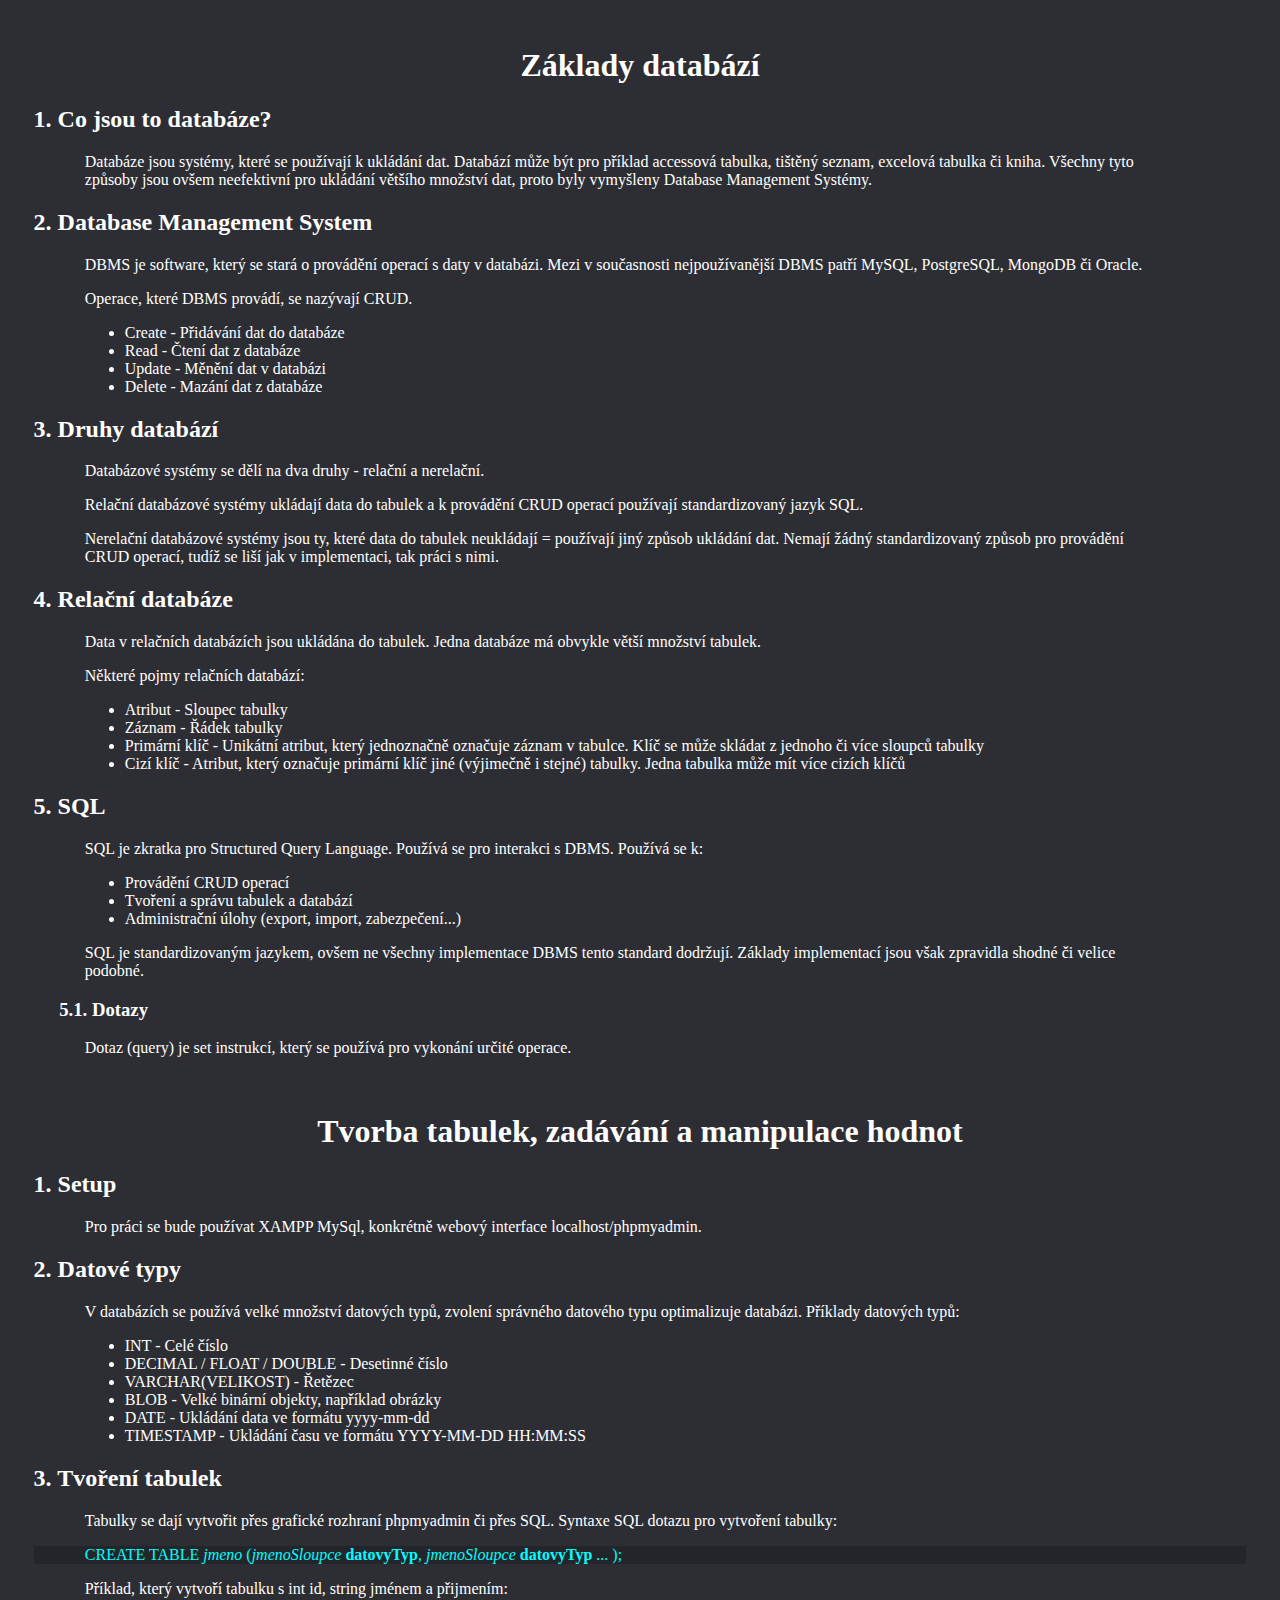
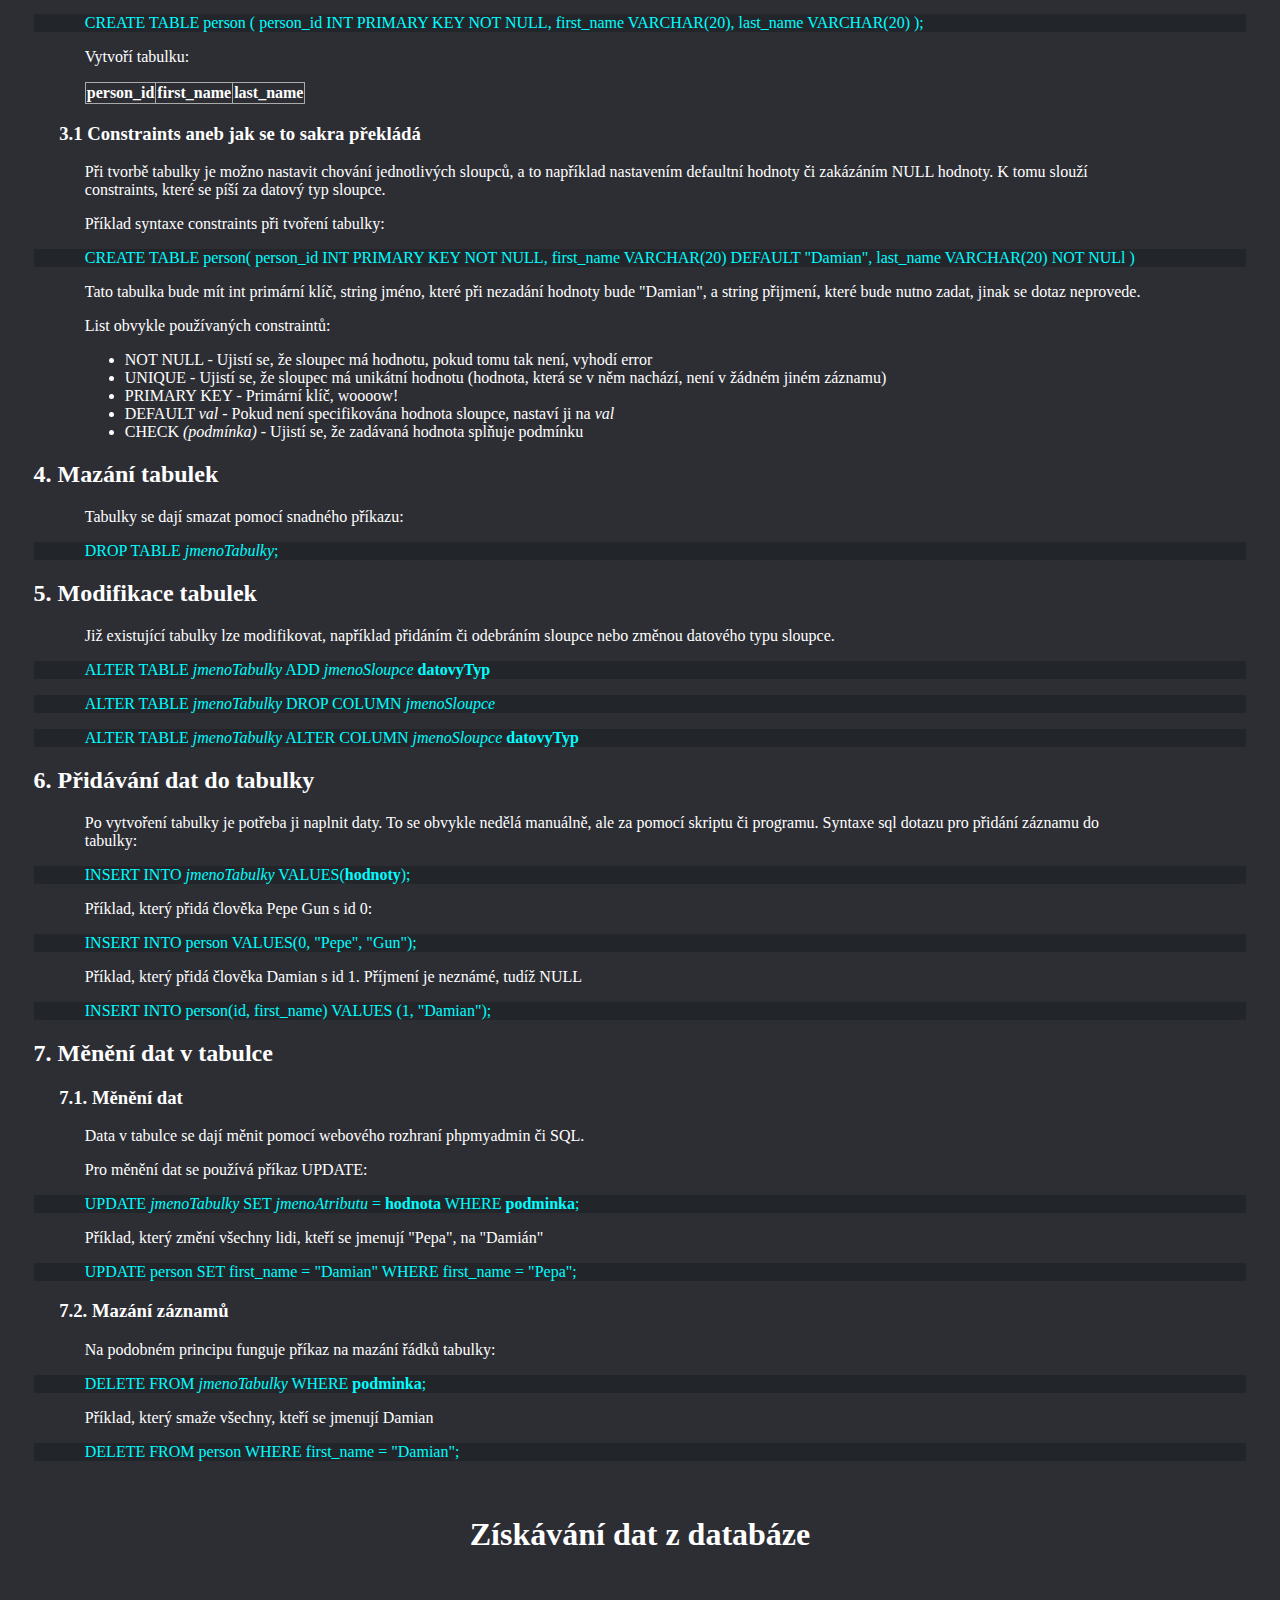
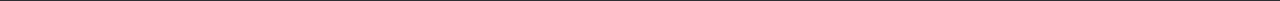
==== databaze.html @ 794e904d "DB basics, creating tables, adding & manipulating data" ====
<!DOCTYPE html>
<html lang="en">
<head>
    <meta charset="UTF-8">
    <title>Databáze</title>
    <link rel="stylesheet" href="styles.css">
</head>
<body>
<h1>Základy databází</h1>
<h2>1. Co jsou to databáze?</h2>
<p>
    Databáze jsou systémy, které se používají k ukládání dat. Databází může být pro příklad accessová tabulka,
    tištěný seznam, excelová tabulka či kniha. Všechny tyto způsoby jsou ovšem neefektivní pro ukládání většího
    množství dat, proto byly vymyšleny Database Management Systémy.
</p>

<h2>2. Database Management System</h2>
<p>
    DBMS je software, který se stará o provádění operací s daty v databázi. Mezi v současnosti nejpoužívanější
    DBMS patří MySQL, PostgreSQL, MongoDB či Oracle.
</p>
<p>
    Operace, které DBMS provádí, se nazývají CRUD.
</p>
<ul>
    <li>Create - Přidávání dat do databáze</li>
    <li>Read - Čtení dat z databáze</li>
    <li>Update - Měnění dat v databázi</li>
    <li>Delete - Mazání dat z databáze</li>
</ul>

<h2>3. Druhy databází</h2>
<p>
    Databázové systémy se dělí na dva druhy - relační a nerelační.
</p>
<p>
    Relační databázové systémy ukládají data do tabulek a k provádění CRUD operací používají standardizovaný jazyk SQL.
</p>
<p>
    Nerelační databázové systémy jsou ty, které data do tabulek neukládají = používají jiný způsob ukládání dat.
    Nemají žádný standardizovaný způsob pro provádění CRUD operací, tudíž se liší jak v implementaci, tak práci s nimi.
</p>

<h2>4. Relační databáze</h2>
<p>
    Data v relačních databázích jsou ukládána do tabulek. Jedna databáze má obvykle větší množství tabulek.
</p>
<p>Některé pojmy relačních databází:</p>
<ul>
    <li>Atribut - Sloupec tabulky</li>
    <li>Záznam - Řádek tabulky</li>
    <li>Primární klíč - Unikátní atribut, který jednoznačně označuje záznam v tabulce. Klíč se může skládat z jednoho
        či více sloupců tabulky
    </li>
    <li>Cizí klíč - Atribut, který označuje primární klíč jiné (výjimečně i stejné) tabulky. Jedna tabulka může
        mít více cizích klíčů
    </li>
</ul>

<h2>5. SQL</h2>
<p>
    SQL je zkratka pro Structured Query Language. Používá se pro interakci s DBMS.
    Používá se k:
</p>
<ul>
    <li>Provádění CRUD operací</li>
    <li>Tvoření a správu tabulek a databází</li>
    <li>Administrační úlohy (export, import, zabezpečení...)</li>
</ul>
<p>
    SQL je standardizovaným jazykem, ovšem ne všechny implementace DBMS tento standard dodržují. Základy implementací
    jsou však zpravidla shodné či velice podobné.
</p>
<h3>5.1. Dotazy</h3>
<p>
    Dotaz (query) je set instrukcí, který se používá pro vykonání určité operace.
</p>

<br>
<h1>Tvorba tabulek, zadávání a manipulace hodnot</h1>
<h2>1. Setup</h2>
<p>
    Pro práci se bude používat XAMPP MySql, konkrétně webový interface localhost/phpmyadmin.
</p>

<h2>2. Datové typy</h2>
<p>
    V databázích se používá velké množství datových typů, zvolení správného datového typu optimalizuje databázi.
    Příklady datových typů:
</p>
<ul>
    <li>INT - Celé číslo</li>
    <li>DECIMAL / FLOAT / DOUBLE - Desetinné číslo</li>
    <li>VARCHAR(VELIKOST) - Řetězec</li>
    <li>BLOB - Velké binární objekty, například obrázky</li>
    <li>DATE - Ukládání data ve formátu yyyy-mm-dd</li>
    <li>TIMESTAMP - Ukládání času ve formátu YYYY-MM-DD HH:MM:SS</li>
</ul>

<h2>3. Tvoření tabulek</h2>
<p>
    Tabulky se dají vytvořit přes grafické rozhraní phpmyadmin či přes SQL.
    Syntaxe SQL dotazu pro vytvoření tabulky:
</p>
<p class="code">
    CREATE TABLE <i>jmeno</i> (<i>jmenoSloupce</i> <b>datovyTyp</b>,
    <i>jmenoSloupce</i> <b>datovyTyp</b> ... );
</p>
<p>
    Příklad, který vytvoří tabulku s int id, string jménem a přijmením:
</p>
<p class="code">
    CREATE TABLE person (
    person_id INT PRIMARY KEY NOT NULL,
    first_name VARCHAR(20),
    last_name VARCHAR(20)
    );
</p>
<p>
    Vytvoří tabulku:
</p>
<table>
    <tr>
        <th>person_id</th>
        <th>first_name</th>
        <th>last_name</th>
    </tr>
</table>
<h3>3.1 Constraints aneb jak se to sakra překládá</h3>
<p>
    Při tvorbě tabulky je možno nastavit chování jednotlivých sloupců, a to například nastavením defaultní hodnoty či
    zakázáním NULL hodnoty. K tomu slouží constraints, které se píší za datový typ sloupce.
</p>
<p>Příklad syntaxe constraints při tvoření tabulky:</p>
<p class="code">
    CREATE TABLE person(
        person_id INT PRIMARY KEY NOT NULL,
        first_name VARCHAR(20) DEFAULT "Damian",
        last_name VARCHAR(20) NOT NULl
    )
</p>
<p>Tato tabulka bude mít int primární klíč, string jméno, které při nezadání hodnoty bude "Damian", a string
    přijmení, které bude nutno zadat, jinak se dotaz neprovede.</p>
<p>List obvykle používaných constraintů:</p>
<ul>
    <li>NOT NULL - Ujistí se, že sloupec má hodnotu, pokud tomu tak není, vyhodí error</li>
    <li>UNIQUE - Ujistí se, že sloupec má unikátní hodnotu (hodnota, která se v něm nachází, není v žádném jiném záznamu)</li>
    <li>PRIMARY KEY - Primární klíč, woooow!</li>
    <li>DEFAULT <i>val</i> - Pokud není specifikována hodnota sloupce, nastaví ji na <i>val</i></li>
    <li>CHECK <i>(podmínka)</i> - Ujistí se, že zadávaná hodnota splňuje podmínku</li>
</ul>

<h2>4. Mazání tabulek</h2>
<p>
    Tabulky se dají smazat pomocí snadného příkazu:
</p>
<p class="code">
    DROP TABLE <i>jmenoTabulky</i>;
</p>

<h2>5. Modifikace tabulek</h2>
<p>
    Již existující tabulky lze modifikovat, například přidáním či odebráním sloupce nebo změnou datového typu sloupce.
</p>
<p class="code">ALTER TABLE <i>jmenoTabulky</i> ADD <i>jmenoSloupce</i> <b>datovyTyp</b></p>
<p class="code">ALTER TABLE <i>jmenoTabulky</i> DROP COLUMN <i>jmenoSloupce</i></p>
<p class="code">ALTER TABLE <i>jmenoTabulky</i> ALTER COLUMN <i>jmenoSloupce</i> <b>datovyTyp</b></p>

<h2>6. Přidávání dat do tabulky</h2>
<p>
    Po vytvoření tabulky je potřeba ji naplnit daty. To se obvykle nedělá manuálně, ale za pomocí skriptu či programu.
    Syntaxe sql dotazu pro přidání záznamu do tabulky:
</p>
<p class="code">INSERT INTO <i>jmenoTabulky</i> VALUES(<b>hodnoty</b>);</p>
<p>Příklad, který přidá člověka Pepe Gun s id 0:</p>
<p class="code">
    INSERT INTO person VALUES(0, "Pepe", "Gun");
</p>
<p>Příklad, který přidá člověka Damian s id 1. Příjmení je neznámé, tudíž NULL</p>
<p class="code">
    INSERT INTO person(id, first_name) VALUES (1, "Damian");
</p>

<h2>7. Měnění dat v tabulce</h2>
<h3>7.1. Měnění dat</h3>
<p>Data v tabulce se dají měnit pomocí webového rozhraní phpmyadmin či SQL.</p>
<p>Pro měnění dat se používá příkaz UPDATE:</p>
<p class="code">
    UPDATE <i>jmenoTabulky</i> SET <i>jmenoAtributu</i> = <b>hodnota</b> WHERE <b>podminka</b>;
</p>
<p>Příklad, který změní všechny lidi, kteří se jmenují "Pepa", na "Damián"</p>
<p class="code">
    UPDATE person SET first_name = "Damian" WHERE first_name = "Pepa";
</p>
<h3>7.2. Mazání záznamů</h3>
<p>Na podobném principu funguje příkaz na mazání řádků tabulky:</p>
<p class="code">
    DELETE FROM <i>jmenoTabulky</i> WHERE <b>podminka</b>;
</p>
<p>Příklad, který smaže všechny, kteří se jmenují Damian</p>
<p class="code">
    DELETE FROM person WHERE first_name = "Damian";
</p>

<br>
<h1>Získávání dat z databáze</h1>
</body>
</html>
---- styles.css ----
body{
    background-color: #2d2e34;
    padding: 2vh 2vw;
}

h1{
    color: #fff;
    font-family: Consolas, serif;
    text-align: center;
}

h2{
    color: #fff;
    font-family: Consolas, serif;
}

h3{
    color: #fff;
    font-family: Consolas, serif;
    padding-left: 2vw;
}

p{
    color: #fff;
    font-family: Consolas, serif;
    padding-left: 4vw;
    padding-right: 8vw
}

li{
    color: #fff;
    font-family: Consolas, serif;
}

ul{
    margin-left: 4vw;
}

br{
    margin-top: 5vh;
}

.code{
    font-family: Inconsolata, serif;
    color: #00FDFF;
    background-color: #22262B
}

table, th, td{
    color: white;
    margin-left: 4vw;
    border: 1px solid #aaa;
    border-collapse: collapse;
}
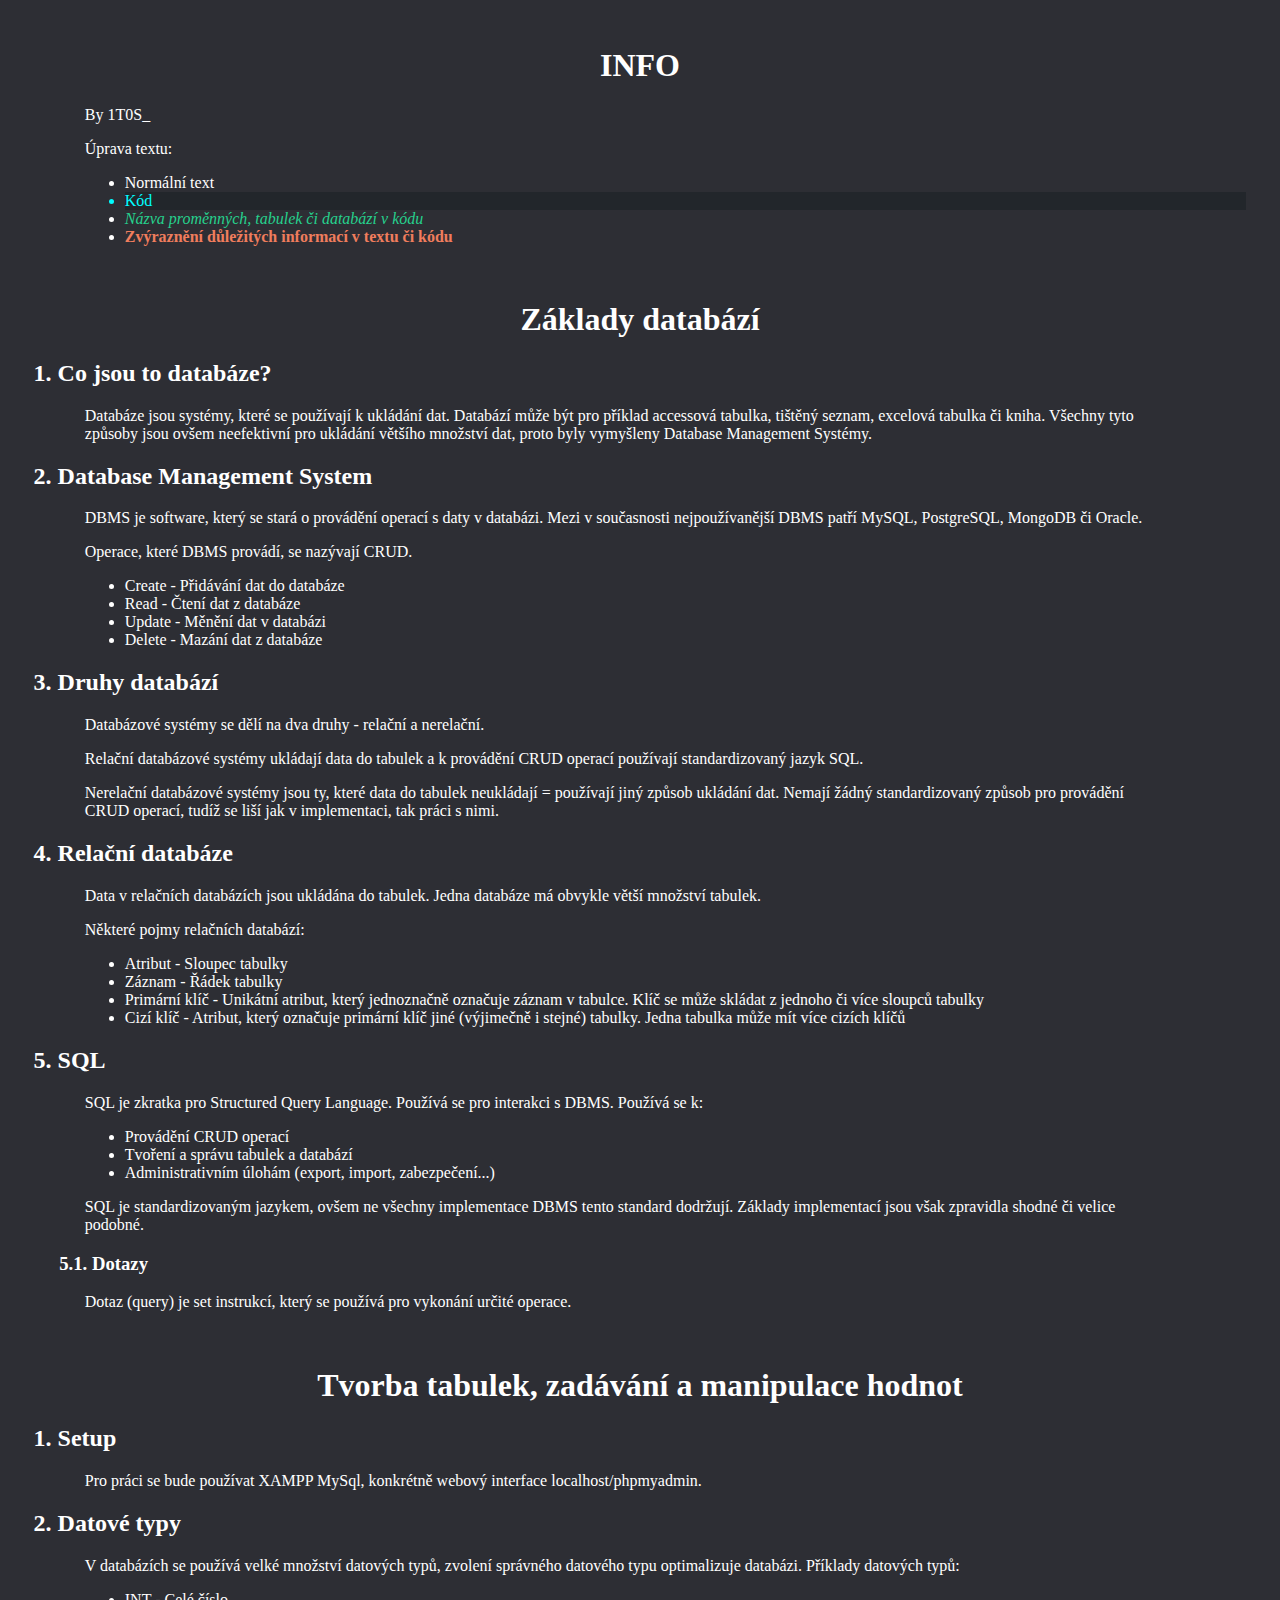
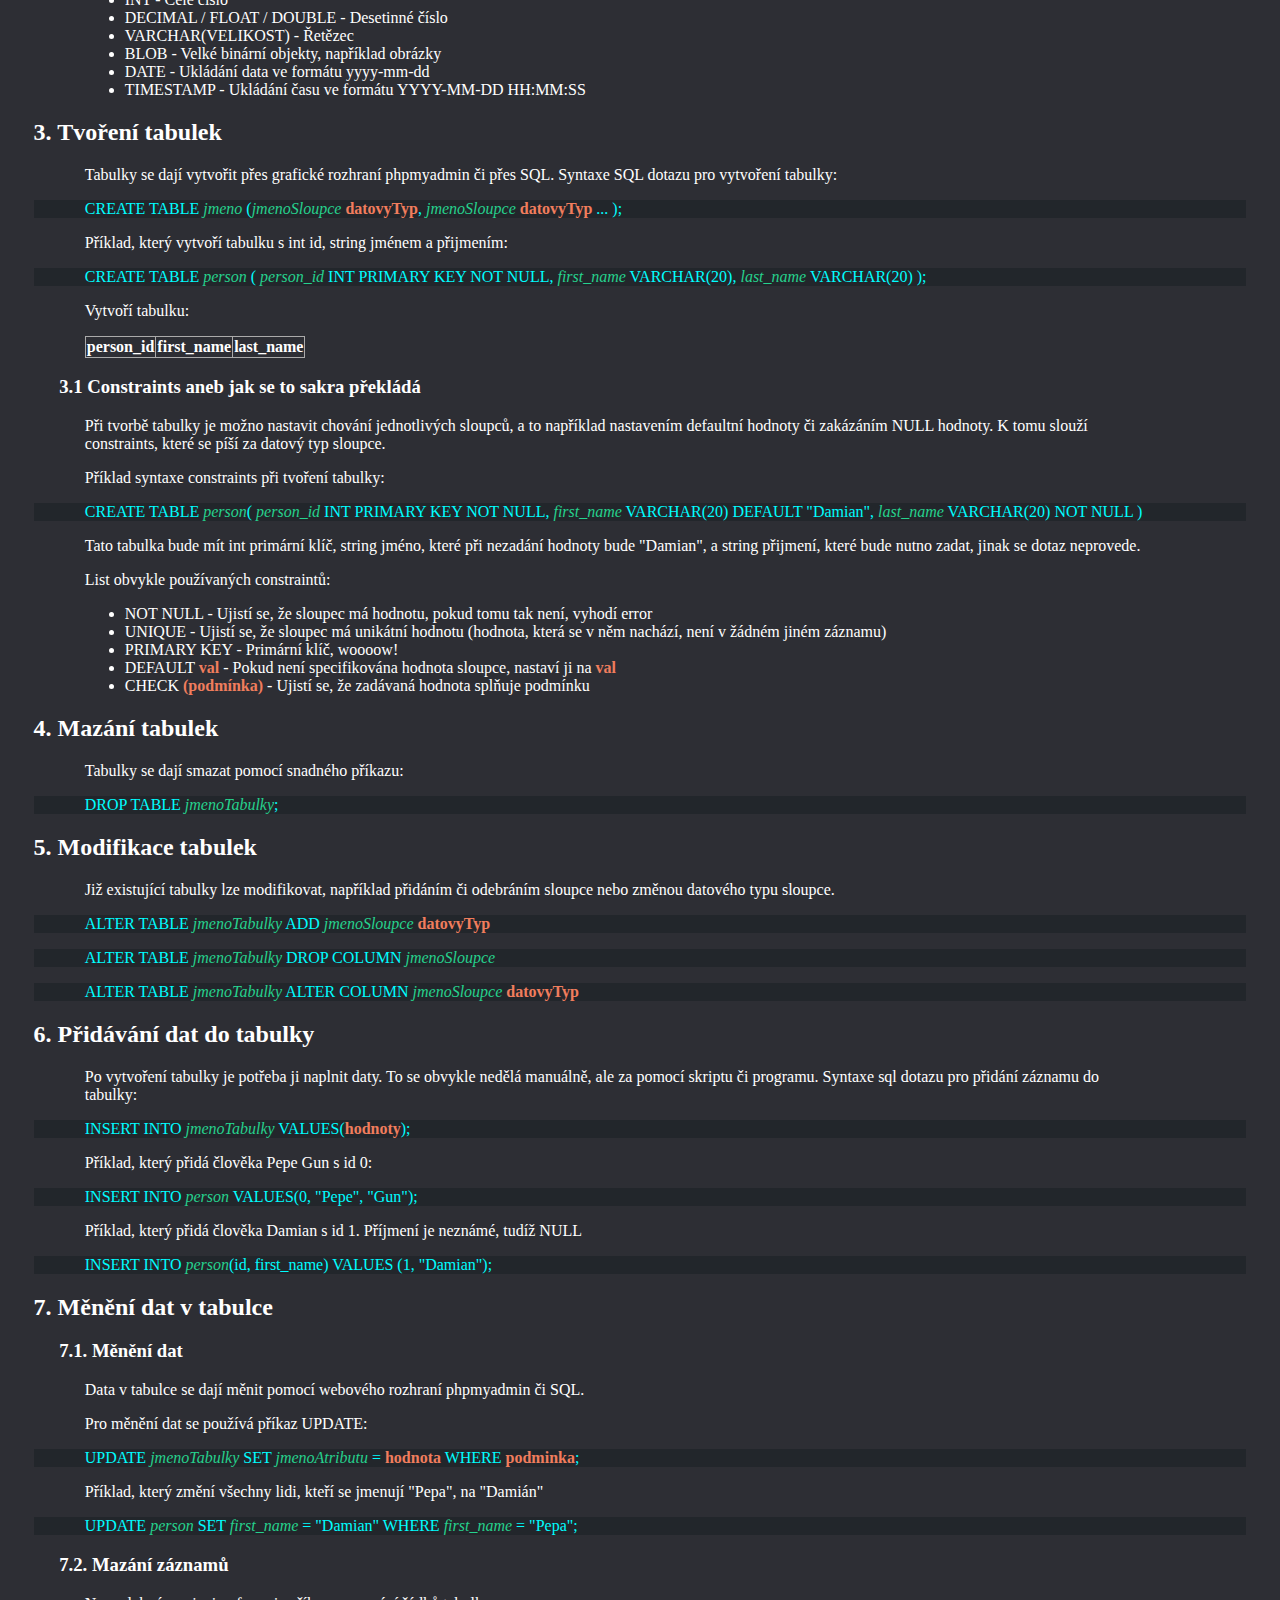
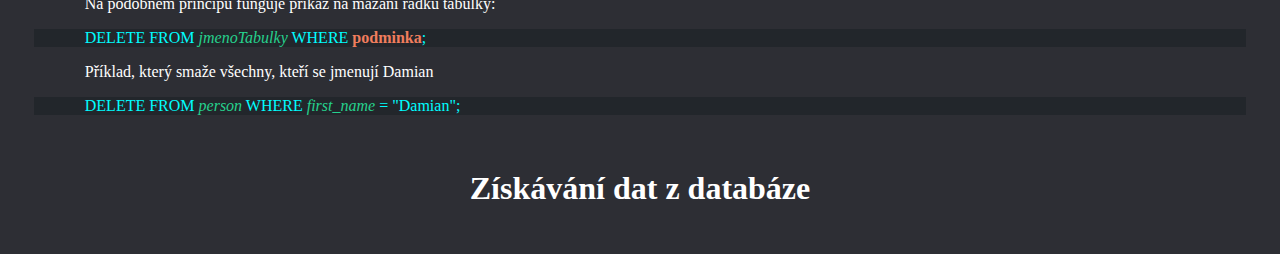
==== commit 4b3eaff1: "Syntax highlighting" ====
--- a/databaze.html
+++ b/databaze.html
@@ -6,6 +6,17 @@
     <link rel="stylesheet" href="styles.css">
 </head>
 <body>
+<h1>INFO</h1>
+<p>By 1T0S_</p>
+<p>Úprava textu:</p>
+<ul>
+    <li>Normální text</li>
+    <li class="code">Kód</li>
+    <li><i>Názva proměnných, tabulek či databází v kódu</i></li>
+    <li><b>Zvýraznění důležitých informací v textu či kódu</b></li>
+</ul>
+
+<br>
 <h1>Základy databází</h1>
 <h2>1. Co jsou to databáze?</h2>
 <p>
@@ -65,7 +76,7 @@
 <ul>
     <li>Provádění CRUD operací</li>
     <li>Tvoření a správu tabulek a databází</li>
-    <li>Administrační úlohy (export, import, zabezpečení...)</li>
+    <li>Administrativním úlohám (export, import, zabezpečení...)</li>
 </ul>
 <p>
     SQL je standardizovaným jazykem, ovšem ne všechny implementace DBMS tento standard dodržují. Základy implementací
@@ -110,10 +121,10 @@
     Příklad, který vytvoří tabulku s int id, string jménem a přijmením:
 </p>
 <p class="code">
-    CREATE TABLE person (
-    person_id INT PRIMARY KEY NOT NULL,
-    first_name VARCHAR(20),
-    last_name VARCHAR(20)
+    CREATE TABLE <i>person</i> (
+    <i>person_id</i> INT PRIMARY KEY NOT NULL,
+    <i>first_name</i> VARCHAR(20),
+    <i>last_name</i> VARCHAR(20)
     );
 </p>
 <p>
@@ -133,10 +144,10 @@
 </p>
 <p>Příklad syntaxe constraints při tvoření tabulky:</p>
 <p class="code">
-    CREATE TABLE person(
-        person_id INT PRIMARY KEY NOT NULL,
-        first_name VARCHAR(20) DEFAULT "Damian",
-        last_name VARCHAR(20) NOT NULl
+    CREATE TABLE <i>person</i>(
+    <i>person_id</i> INT PRIMARY KEY NOT NULL,
+    <i>first_name</i> VARCHAR(20) DEFAULT "Damian",
+    <i>last_name</i> VARCHAR(20) NOT NULL
     )
 </p>
 <p>Tato tabulka bude mít int primární klíč, string jméno, které při nezadání hodnoty bude "Damian", a string
@@ -146,8 +157,8 @@
     <li>NOT NULL - Ujistí se, že sloupec má hodnotu, pokud tomu tak není, vyhodí error</li>
     <li>UNIQUE - Ujistí se, že sloupec má unikátní hodnotu (hodnota, která se v něm nachází, není v žádném jiném záznamu)</li>
     <li>PRIMARY KEY - Primární klíč, woooow!</li>
-    <li>DEFAULT <i>val</i> - Pokud není specifikována hodnota sloupce, nastaví ji na <i>val</i></li>
-    <li>CHECK <i>(podmínka)</i> - Ujistí se, že zadávaná hodnota splňuje podmínku</li>
+    <li>DEFAULT <b>val</b> - Pokud není specifikována hodnota sloupce, nastaví ji na <b>val</b></li>
+    <li>CHECK <b>(podmínka)</b> - Ujistí se, že zadávaná hodnota splňuje podmínku</li>
 </ul>
 
 <h2>4. Mazání tabulek</h2>
@@ -174,11 +185,11 @@
 <p class="code">INSERT INTO <i>jmenoTabulky</i> VALUES(<b>hodnoty</b>);</p>
 <p>Příklad, který přidá člověka Pepe Gun s id 0:</p>
 <p class="code">
-    INSERT INTO person VALUES(0, "Pepe", "Gun");
+    INSERT INTO <i>person</i> VALUES(0, "Pepe", "Gun");
 </p>
 <p>Příklad, který přidá člověka Damian s id 1. Příjmení je neznámé, tudíž NULL</p>
 <p class="code">
-    INSERT INTO person(id, first_name) VALUES (1, "Damian");
+    INSERT INTO <i>person</i>(id, first_name) VALUES (1, "Damian");
 </p>
 
 <h2>7. Měnění dat v tabulce</h2>
@@ -190,7 +201,7 @@
 </p>
 <p>Příklad, který změní všechny lidi, kteří se jmenují "Pepa", na "Damián"</p>
 <p class="code">
-    UPDATE person SET first_name = "Damian" WHERE first_name = "Pepa";
+    UPDATE <i>person</i> SET <i>first_name</i> = "Damian" WHERE <i>first_name</i> = "Pepa";
 </p>
 <h3>7.2. Mazání záznamů</h3>
 <p>Na podobném principu funguje příkaz na mazání řádků tabulky:</p>
@@ -199,7 +210,7 @@
 </p>
 <p>Příklad, který smaže všechny, kteří se jmenují Damian</p>
 <p class="code">
-    DELETE FROM person WHERE first_name = "Damian";
+    DELETE FROM <i>person</i> WHERE <i>first_name</i> = "Damian";
 </p>
 
 <br>
--- a/styles.css
+++ b/styles.css
@@ -51,4 +51,16 @@
     margin-left: 4vw;
     border: 1px solid #aaa;
     border-collapse: collapse;
+}
+
+a{
+    color: white;
+}
+
+i{
+    color: #26d18d;
+}
+
+b{
+    color: #f07d5d;
 }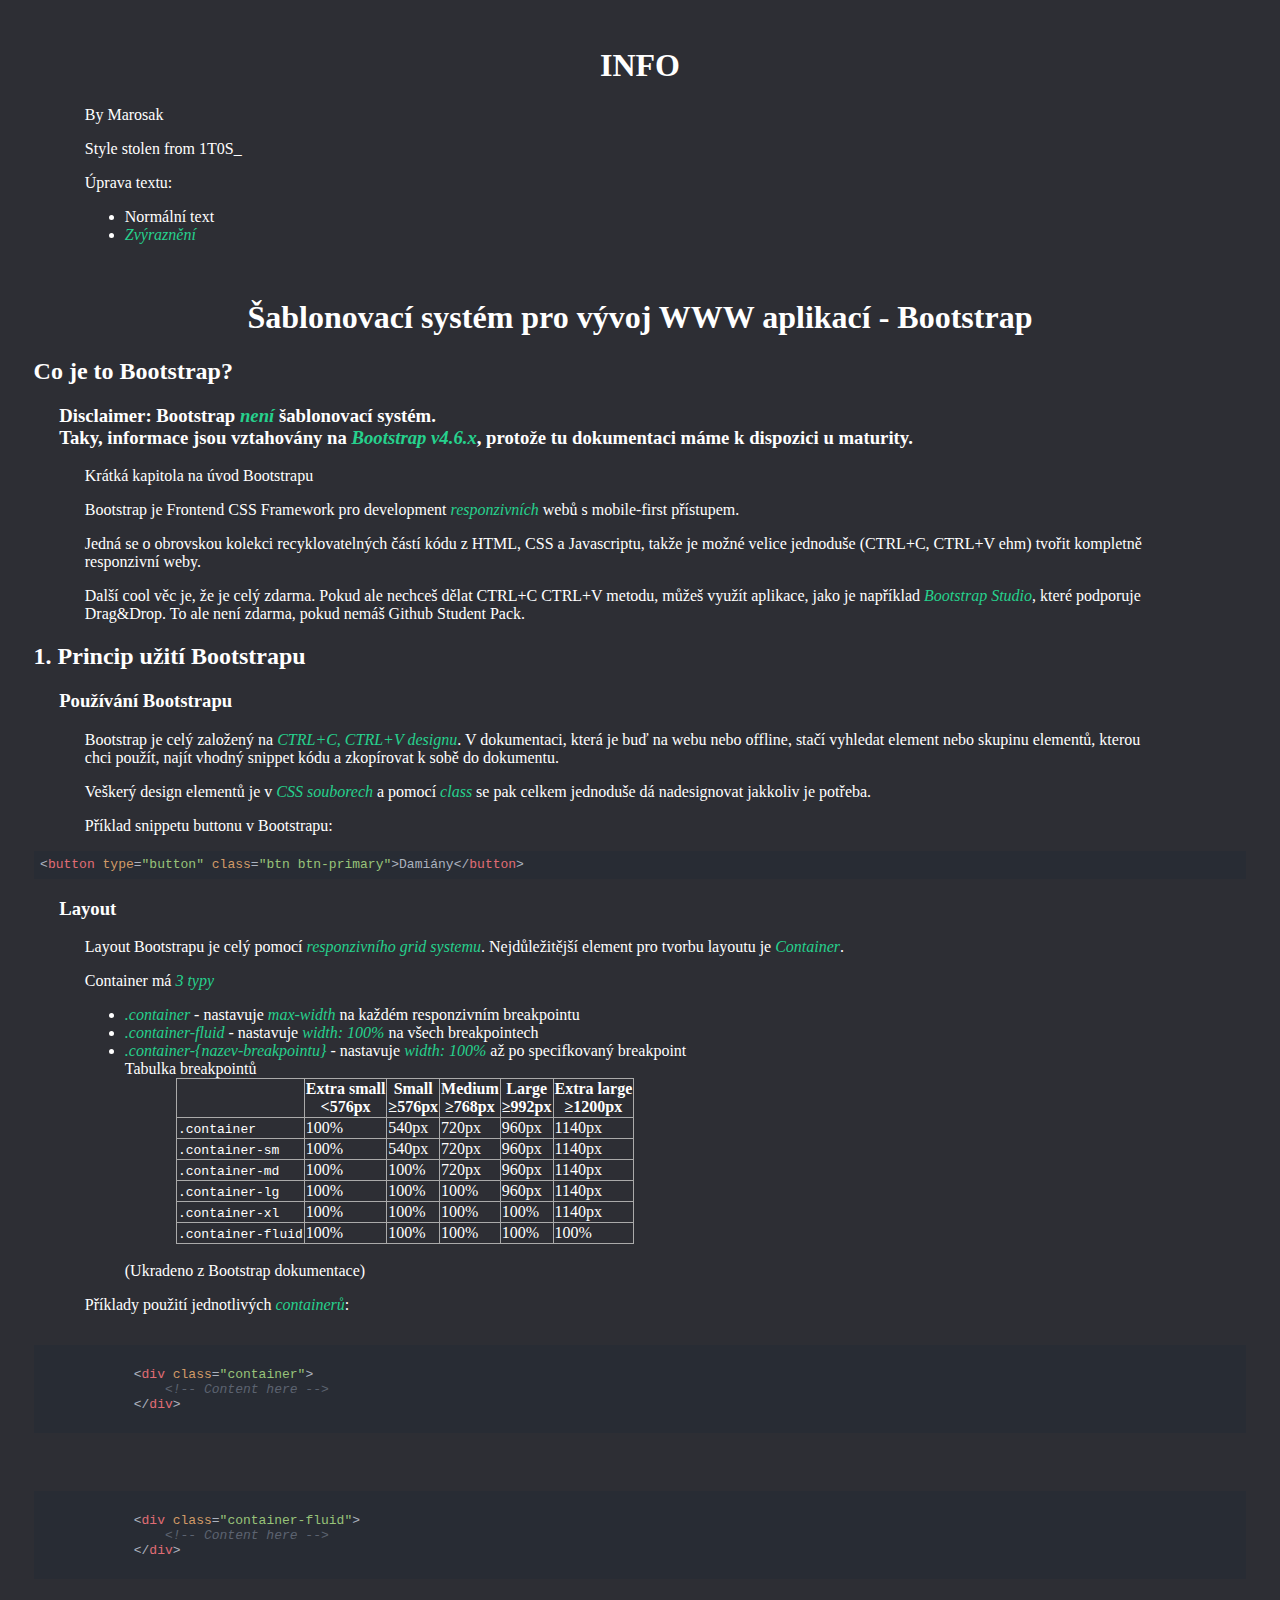
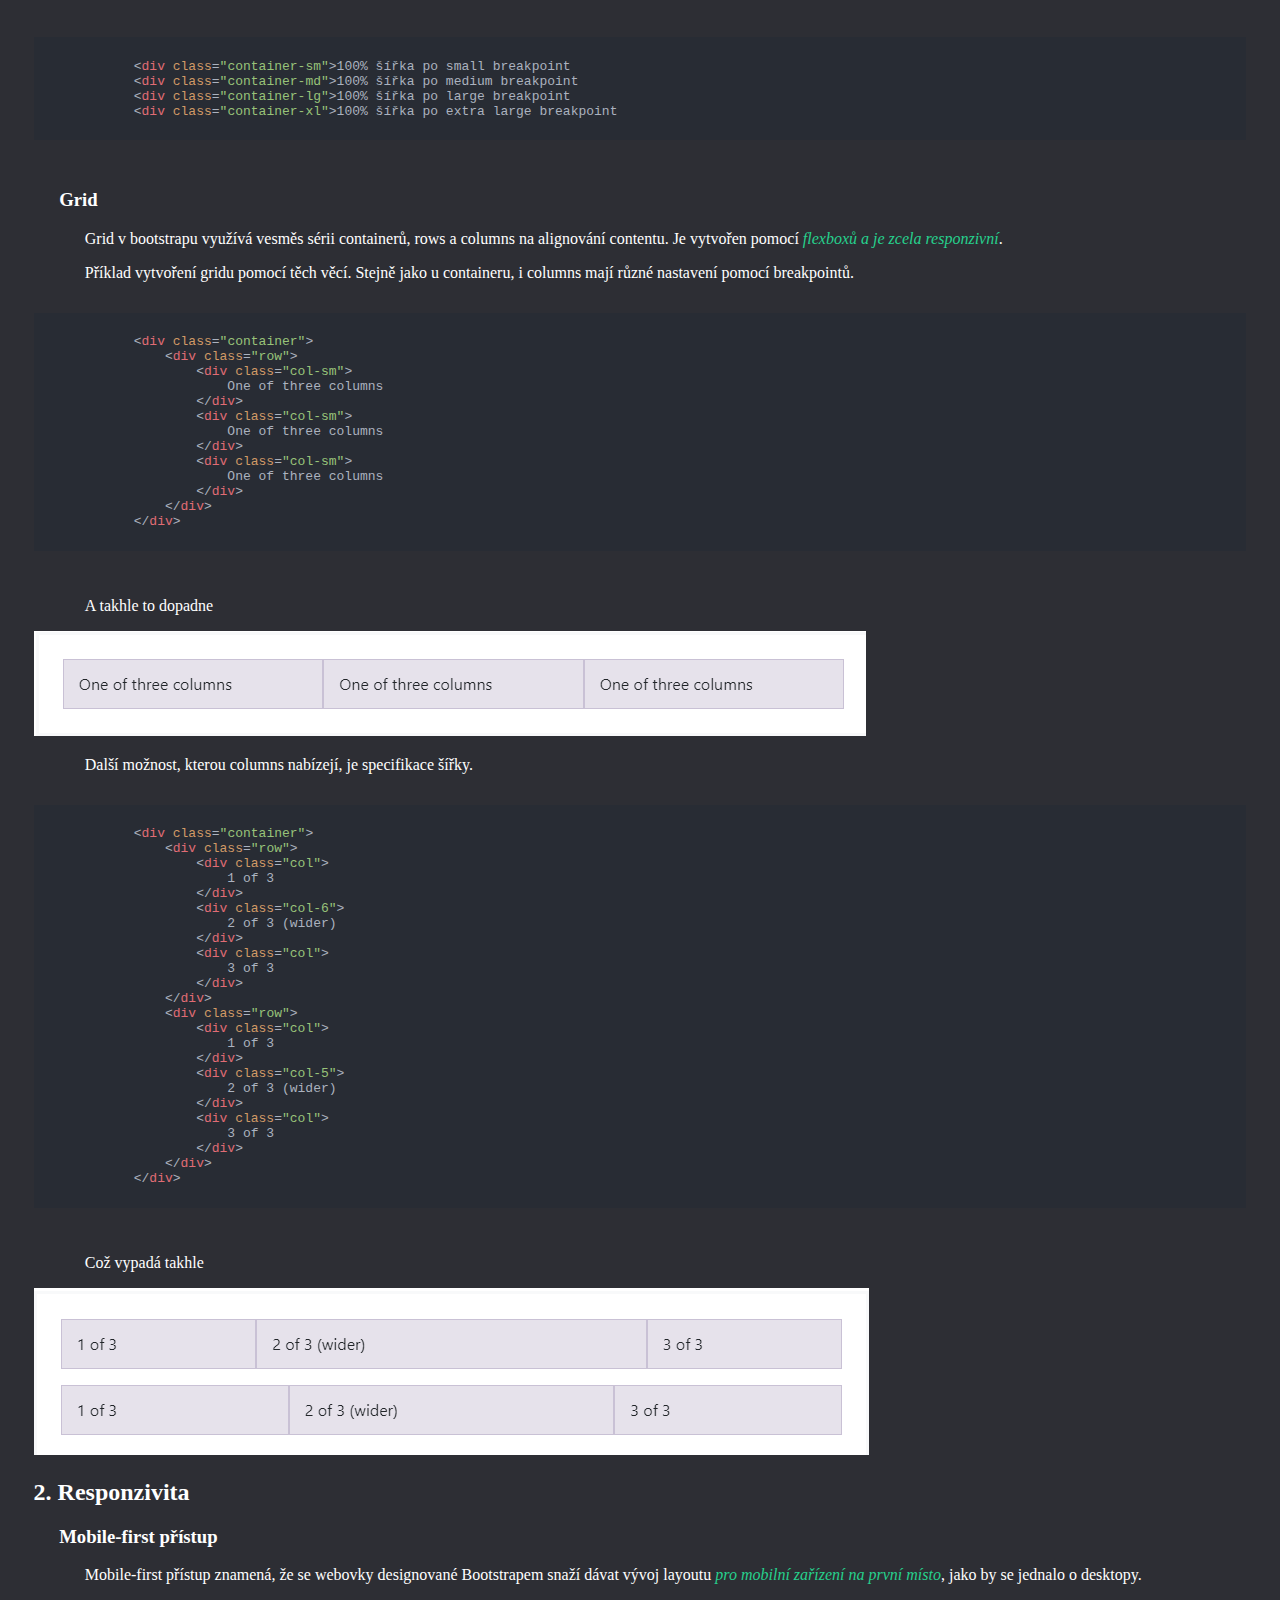
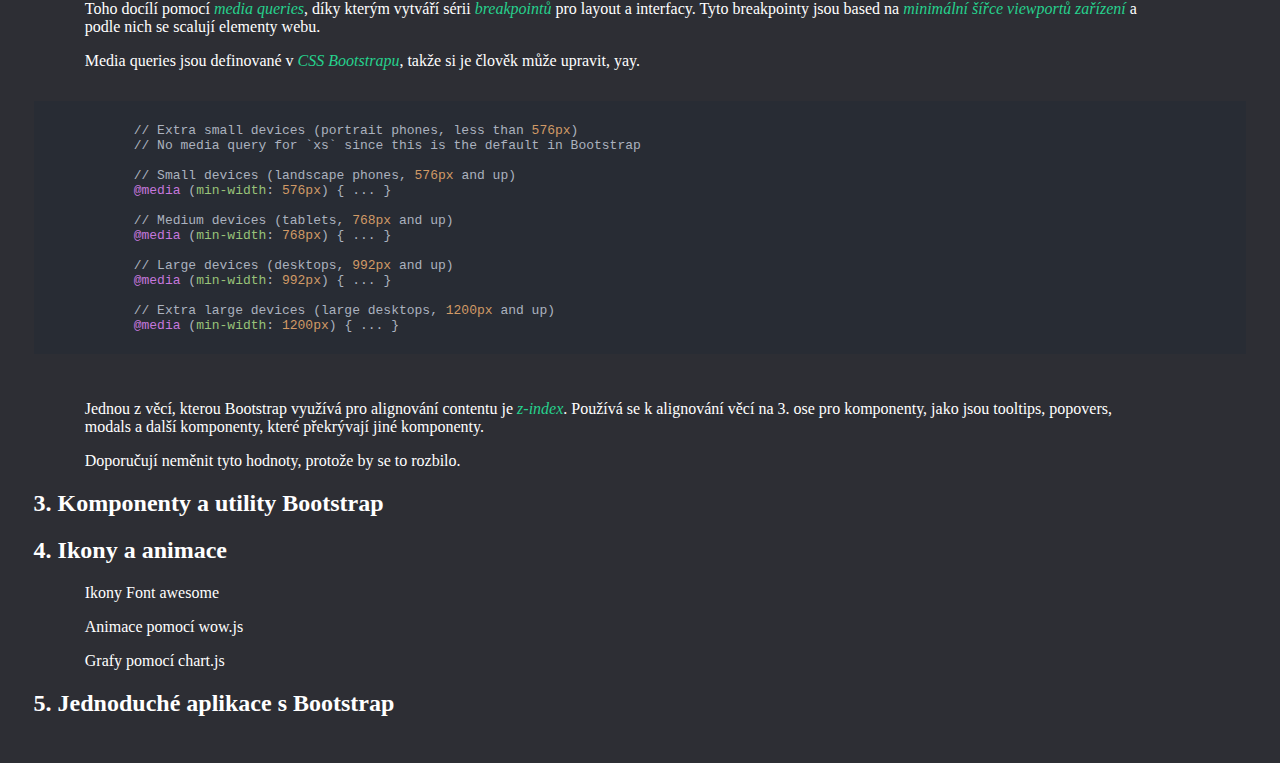
==== commit 7bd9835f: "i did some work" ====
--- a/databaze.html
+++ b/databaze.html
@@ -1,219 +1,306 @@
 <!DOCTYPE html>
 <html lang="en">
+
 <head>
     <meta charset="UTF-8">
-    <title>Databáze</title>
+    <title>TO JE TEN BOOTSRAP</title>
     <link rel="stylesheet" href="styles.css">
+    <link rel="stylesheet" href="highlights/styles/atom-one-dark.css">
+    <script src="highlights/highlight.pack.js"></script>
+    <script>
+        hljs.highlightAll();
+    </script>
 </head>
+
 <body>
-<h1>INFO</h1>
-<p>By 1T0S_</p>
-<p>Úprava textu:</p>
-<ul>
-    <li>Normální text</li>
-    <li class="code">Kód</li>
-    <li><i>Názva proměnných, tabulek či databází v kódu</i></li>
-    <li><b>Zvýraznění důležitých informací v textu či kódu</b></li>
-</ul>
-
-<br>
-<h1>Základy databází</h1>
-<h2>1. Co jsou to databáze?</h2>
-<p>
-    Databáze jsou systémy, které se používají k ukládání dat. Databází může být pro příklad accessová tabulka,
-    tištěný seznam, excelová tabulka či kniha. Všechny tyto způsoby jsou ovšem neefektivní pro ukládání většího
-    množství dat, proto byly vymyšleny Database Management Systémy.
-</p>
-
-<h2>2. Database Management System</h2>
-<p>
-    DBMS je software, který se stará o provádění operací s daty v databázi. Mezi v současnosti nejpoužívanější
-    DBMS patří MySQL, PostgreSQL, MongoDB či Oracle.
-</p>
-<p>
-    Operace, které DBMS provádí, se nazývají CRUD.
-</p>
-<ul>
-    <li>Create - Přidávání dat do databáze</li>
-    <li>Read - Čtení dat z databáze</li>
-    <li>Update - Měnění dat v databázi</li>
-    <li>Delete - Mazání dat z databáze</li>
-</ul>
-
-<h2>3. Druhy databází</h2>
-<p>
-    Databázové systémy se dělí na dva druhy - relační a nerelační.
-</p>
-<p>
-    Relační databázové systémy ukládají data do tabulek a k provádění CRUD operací používají standardizovaný jazyk SQL.
-</p>
-<p>
-    Nerelační databázové systémy jsou ty, které data do tabulek neukládají = používají jiný způsob ukládání dat.
-    Nemají žádný standardizovaný způsob pro provádění CRUD operací, tudíž se liší jak v implementaci, tak práci s nimi.
-</p>
-
-<h2>4. Relační databáze</h2>
-<p>
-    Data v relačních databázích jsou ukládána do tabulek. Jedna databáze má obvykle větší množství tabulek.
-</p>
-<p>Některé pojmy relačních databází:</p>
-<ul>
-    <li>Atribut - Sloupec tabulky</li>
-    <li>Záznam - Řádek tabulky</li>
-    <li>Primární klíč - Unikátní atribut, který jednoznačně označuje záznam v tabulce. Klíč se může skládat z jednoho
-        či více sloupců tabulky
-    </li>
-    <li>Cizí klíč - Atribut, který označuje primární klíč jiné (výjimečně i stejné) tabulky. Jedna tabulka může
-        mít více cizích klíčů
-    </li>
-</ul>
-
-<h2>5. SQL</h2>
-<p>
-    SQL je zkratka pro Structured Query Language. Používá se pro interakci s DBMS.
-    Používá se k:
-</p>
-<ul>
-    <li>Provádění CRUD operací</li>
-    <li>Tvoření a správu tabulek a databází</li>
-    <li>Administrativním úlohám (export, import, zabezpečení...)</li>
-</ul>
-<p>
-    SQL je standardizovaným jazykem, ovšem ne všechny implementace DBMS tento standard dodržují. Základy implementací
-    jsou však zpravidla shodné či velice podobné.
-</p>
-<h3>5.1. Dotazy</h3>
-<p>
-    Dotaz (query) je set instrukcí, který se používá pro vykonání určité operace.
-</p>
-
-<br>
-<h1>Tvorba tabulek, zadávání a manipulace hodnot</h1>
-<h2>1. Setup</h2>
-<p>
-    Pro práci se bude používat XAMPP MySql, konkrétně webový interface localhost/phpmyadmin.
-</p>
-
-<h2>2. Datové typy</h2>
-<p>
-    V databázích se používá velké množství datových typů, zvolení správného datového typu optimalizuje databázi.
-    Příklady datových typů:
-</p>
-<ul>
-    <li>INT - Celé číslo</li>
-    <li>DECIMAL / FLOAT / DOUBLE - Desetinné číslo</li>
-    <li>VARCHAR(VELIKOST) - Řetězec</li>
-    <li>BLOB - Velké binární objekty, například obrázky</li>
-    <li>DATE - Ukládání data ve formátu yyyy-mm-dd</li>
-    <li>TIMESTAMP - Ukládání času ve formátu YYYY-MM-DD HH:MM:SS</li>
-</ul>
-
-<h2>3. Tvoření tabulek</h2>
-<p>
-    Tabulky se dají vytvořit přes grafické rozhraní phpmyadmin či přes SQL.
-    Syntaxe SQL dotazu pro vytvoření tabulky:
-</p>
-<p class="code">
-    CREATE TABLE <i>jmeno</i> (<i>jmenoSloupce</i> <b>datovyTyp</b>,
-    <i>jmenoSloupce</i> <b>datovyTyp</b> ... );
-</p>
-<p>
-    Příklad, který vytvoří tabulku s int id, string jménem a přijmením:
-</p>
-<p class="code">
-    CREATE TABLE <i>person</i> (
-    <i>person_id</i> INT PRIMARY KEY NOT NULL,
-    <i>first_name</i> VARCHAR(20),
-    <i>last_name</i> VARCHAR(20)
-    );
-</p>
-<p>
-    Vytvoří tabulku:
-</p>
-<table>
-    <tr>
-        <th>person_id</th>
-        <th>first_name</th>
-        <th>last_name</th>
-    </tr>
-</table>
-<h3>3.1 Constraints aneb jak se to sakra překládá</h3>
-<p>
-    Při tvorbě tabulky je možno nastavit chování jednotlivých sloupců, a to například nastavením defaultní hodnoty či
-    zakázáním NULL hodnoty. K tomu slouží constraints, které se píší za datový typ sloupce.
-</p>
-<p>Příklad syntaxe constraints při tvoření tabulky:</p>
-<p class="code">
-    CREATE TABLE <i>person</i>(
-    <i>person_id</i> INT PRIMARY KEY NOT NULL,
-    <i>first_name</i> VARCHAR(20) DEFAULT "Damian",
-    <i>last_name</i> VARCHAR(20) NOT NULL
-    )
-</p>
-<p>Tato tabulka bude mít int primární klíč, string jméno, které při nezadání hodnoty bude "Damian", a string
-    přijmení, které bude nutno zadat, jinak se dotaz neprovede.</p>
-<p>List obvykle používaných constraintů:</p>
-<ul>
-    <li>NOT NULL - Ujistí se, že sloupec má hodnotu, pokud tomu tak není, vyhodí error</li>
-    <li>UNIQUE - Ujistí se, že sloupec má unikátní hodnotu (hodnota, která se v něm nachází, není v žádném jiném záznamu)</li>
-    <li>PRIMARY KEY - Primární klíč, woooow!</li>
-    <li>DEFAULT <b>val</b> - Pokud není specifikována hodnota sloupce, nastaví ji na <b>val</b></li>
-    <li>CHECK <b>(podmínka)</b> - Ujistí se, že zadávaná hodnota splňuje podmínku</li>
-</ul>
-
-<h2>4. Mazání tabulek</h2>
-<p>
-    Tabulky se dají smazat pomocí snadného příkazu:
-</p>
-<p class="code">
-    DROP TABLE <i>jmenoTabulky</i>;
-</p>
-
-<h2>5. Modifikace tabulek</h2>
-<p>
-    Již existující tabulky lze modifikovat, například přidáním či odebráním sloupce nebo změnou datového typu sloupce.
-</p>
-<p class="code">ALTER TABLE <i>jmenoTabulky</i> ADD <i>jmenoSloupce</i> <b>datovyTyp</b></p>
-<p class="code">ALTER TABLE <i>jmenoTabulky</i> DROP COLUMN <i>jmenoSloupce</i></p>
-<p class="code">ALTER TABLE <i>jmenoTabulky</i> ALTER COLUMN <i>jmenoSloupce</i> <b>datovyTyp</b></p>
-
-<h2>6. Přidávání dat do tabulky</h2>
-<p>
-    Po vytvoření tabulky je potřeba ji naplnit daty. To se obvykle nedělá manuálně, ale za pomocí skriptu či programu.
-    Syntaxe sql dotazu pro přidání záznamu do tabulky:
-</p>
-<p class="code">INSERT INTO <i>jmenoTabulky</i> VALUES(<b>hodnoty</b>);</p>
-<p>Příklad, který přidá člověka Pepe Gun s id 0:</p>
-<p class="code">
-    INSERT INTO <i>person</i> VALUES(0, "Pepe", "Gun");
-</p>
-<p>Příklad, který přidá člověka Damian s id 1. Příjmení je neznámé, tudíž NULL</p>
-<p class="code">
-    INSERT INTO <i>person</i>(id, first_name) VALUES (1, "Damian");
-</p>
-
-<h2>7. Měnění dat v tabulce</h2>
-<h3>7.1. Měnění dat</h3>
-<p>Data v tabulce se dají měnit pomocí webového rozhraní phpmyadmin či SQL.</p>
-<p>Pro měnění dat se používá příkaz UPDATE:</p>
-<p class="code">
-    UPDATE <i>jmenoTabulky</i> SET <i>jmenoAtributu</i> = <b>hodnota</b> WHERE <b>podminka</b>;
-</p>
-<p>Příklad, který změní všechny lidi, kteří se jmenují "Pepa", na "Damián"</p>
-<p class="code">
-    UPDATE <i>person</i> SET <i>first_name</i> = "Damian" WHERE <i>first_name</i> = "Pepa";
-</p>
-<h3>7.2. Mazání záznamů</h3>
-<p>Na podobném principu funguje příkaz na mazání řádků tabulky:</p>
-<p class="code">
-    DELETE FROM <i>jmenoTabulky</i> WHERE <b>podminka</b>;
-</p>
-<p>Příklad, který smaže všechny, kteří se jmenují Damian</p>
-<p class="code">
-    DELETE FROM <i>person</i> WHERE <i>first_name</i> = "Damian";
-</p>
-
-<br>
-<h1>Získávání dat z databáze</h1>
+    <h1>INFO</h1>
+    <p>By Marosak</p>
+    <p>Style stolen from 1T0S_</p>
+    <p>Úprava textu:</p>
+    <ul>
+        <li>Normální text</li>
+        <li><i>Zvýraznění</i></li>
+    </ul>
+
+    <br>
+
+    <h1>Šablonovací systém pro vývoj WWW aplikací - Bootstrap</h1>
+    <h2>Co je to Bootstrap?</h2>
+    <h3>
+        Disclaimer: Bootstrap <i>není</i> šablonovací systém. <br> Taky, informace jsou vztahovány na <i>Bootstrap
+            v4.6.x</i>, protože tu dokumentaci máme k dispozici u maturity.
+    </h3>
+    <p>
+        Krátká kapitola na úvod Bootstrapu
+    </p>
+    <p>
+        Bootstrap je Frontend CSS Framework pro development <i>responzivních</i> webů s mobile-first přístupem.
+    </p>
+    <p>
+        Jedná se o obrovskou kolekci recyklovatelných částí kódu z HTML, CSS a Javascriptu, takže je možné velice jednoduše (CTRL+C, CTRL+V ehm) tvořit kompletně responzivní weby.
+    </p>
+    <p>
+        Další cool věc je, že je celý zdarma. Pokud ale nechceš dělat CTRL+C CTRL+V metodu, můžeš využít aplikace, jako je například <i>Bootstrap Studio</i>, které podporuje Drag&Drop. To ale není zdarma, pokud nemáš Github Student Pack.
+    </p>
+    <h2>1. Princip užití Bootstrapu</h2>
+    <h3>Používání Bootstrapu</h3>
+    <p>
+        Bootstrap je celý založený na <i>CTRL+C, CTRL+V designu</i>. V dokumentaci, která je buď na webu nebo offline, stačí vyhledat element nebo skupinu elementů, kterou chci použít, najít vhodný snippet kódu a zkopírovat k sobě do dokumentu.
+    </p>
+    <p>
+        Veškerý design elementů je v <i>CSS souborech</i> a pomocí <i>class</i> se pak celkem jednoduše dá nadesignovat jakkoliv je potřeba.
+    </p>
+    <p>
+        Příklad snippetu buttonu v Bootstrapu:
+    </p>
+    <pre><code class="html">&lt;button type="button" class="btn btn-primary">Damiány&lt;/button></code></pre>
+    </p>
+    <h3>Layout</h3>
+    <p>
+        Layout Bootstrapu je celý pomocí <i>responzivního grid systemu</i>. Nejdůležitější element pro tvorbu layoutu je
+        <i>Container</i>.
+    </p>
+    <p>
+        Container má <i>3 typy</i>
+        <ul>
+            <li>
+                <i>.container</i> - nastavuje <i>max-width</i> na každém responzivním breakpointu
+            </li>
+            <li>
+                <i>.container-fluid</i> - nastavuje <i>width: 100%</i> na všech breakpointech
+            </li>
+            <li>
+                <i>.container-{nazev-breakpointu}</i> - nastavuje <i>width: 100%</i> až po specifkovaný breakpoint <br> Tabulka breakpointů <br>
+                <table class="table">
+                    <thead>
+                        <tr>
+                            <th></th>
+                            <th>
+                                Extra small<br>
+                                <span>&lt;576px</span>
+                            </th>
+                            <th>
+                                Small<br>
+                                <span>≥576px</span>
+                            </th>
+                            <th>
+                                Medium<br>
+                                <span>≥768px</span>
+                            </th>
+                            <th>
+                                Large<br>
+                                <span>≥992px</span>
+                            </th>
+                            <th>
+                                Extra large<br>
+                                <span>≥1200px</span>
+                            </th>
+                        </tr>
+                    </thead>
+                    <tbody>
+                        <tr>
+                            <td><code>.container</code></td>
+                            <td>100%</td>
+                            <td>540px</td>
+                            <td>720px</td>
+                            <td>960px</td>
+                            <td>1140px</td>
+                        </tr>
+                        <tr>
+                            <td><code>.container-sm</code></td>
+                            <td>100%</td>
+                            <td>540px</td>
+                            <td>720px</td>
+                            <td>960px</td>
+                            <td>1140px</td>
+                        </tr>
+                        <tr>
+                            <td><code>.container-md</code></td>
+                            <td>100%</td>
+                            <td>100%</td>
+                            <td>720px</td>
+                            <td>960px</td>
+                            <td>1140px</td>
+                        </tr>
+                        <tr>
+                            <td><code>.container-lg</code></td>
+                            <td>100%</td>
+                            <td>100%</td>
+                            <td>100%</td>
+                            <td>960px</td>
+                            <td>1140px</td>
+                        </tr>
+                        <tr>
+                            <td><code>.container-xl</code></td>
+                            <td>100%</td>
+                            <td>100%</td>
+                            <td>100%</td>
+                            <td>100%</td>
+                            <td>1140px</td>
+                        </tr>
+                        <tr>
+                            <td><code>.container-fluid</code></td>
+                            <td>100%</td>
+                            <td>100%</td>
+                            <td>100%</td>
+                            <td>100%</td>
+                            <td>100%</td>
+                        </tr>
+                    </tbody>
+                </table> <br> (Ukradeno z Bootstrap dokumentace)
+            </li>
+        </ul>
+    </p>
+    <p>
+        Příklady použití jednotlivých <i>containerů</i>:
+    </p>
+    <pre>
+        <code class="html">
+            &lt;div class="container">
+                &lt;!-- Content here -->
+            &lt;/div>
+        </code>
+    </pre>
+    <pre>
+        <code class="html">
+            &lt;div class="container-fluid">
+                &lt;!-- Content here -->
+            &lt;/div>
+        </code>
+    </pre>
+    <pre>
+        <code class="html">
+            &lt;div class="container-sm">100% šířka po small breakpoint</div>
+            &lt;div class="container-md">100% šířka po medium breakpoint</div>
+            &lt;div class="container-lg">100% šířka po large breakpoint</div>
+            &lt;div class="container-xl">100% šířka po extra large breakpoint</div>
+        </code>
+    </pre>
+    <h3>Grid</h3>
+    <p>
+        Grid v bootstrapu využívá vesměs sérii containerů, rows a columns na alignování contentu. Je vytvořen pomocí
+        <i>flexboxů a je zcela responzivní</i>.
+    </p>
+    <p>
+        Příklad vytvoření gridu pomocí těch věcí. Stejně jako u containeru, i columns mají různé nastavení pomocí breakpointů.
+    </p>
+    <pre>
+        <code class="html">
+            &lt;div class="container">
+                &lt;div class="row">
+                    &lt;div class="col-sm">
+                        One of three columns
+                    &lt;/div>
+                    &lt;div class="col-sm">
+                        One of three columns
+                    &lt;/div>
+                    &lt;div class="col-sm">
+                        One of three columns
+                    &lt;/div>
+                &lt;/div>
+            &lt;/div>
+        </code>
+    </pre>
+    <p>
+        A takhle to dopadne
+    </p>
+    <img src="img/gridexample.PNG" alt="">
+
+    <p>
+        Další možnost, kterou columns nabízejí, je specifikace šířky.
+    </p>
+    <pre>
+        <code class="html">
+            &lt;div class="container">
+                &lt;div class="row">
+                    &lt;div class="col">
+                        1 of 3
+                    &lt;/div>
+                    &lt;div class="col-6">
+                        2 of 3 (wider)
+                    &lt;/div>
+                    &lt;div class="col">
+                        3 of 3
+                    &lt;/div>
+                &lt;/div>
+                &lt;div class="row">
+                    &lt;div class="col">
+                        1 of 3
+                    &lt;/div>
+                    &lt;div class="col-5">
+                        2 of 3 (wider)
+                    &lt;/div>
+                    &lt;div class="col">
+                        3 of 3
+                    &lt;/div>
+                &lt;/div>
+            &lt;/div>
+        </code>
+    </pre>
+    <p>
+        Což vypadá takhle
+    </p>
+    <img src="img/gridexample2.PNG" alt="">
+
+
+    <h2>2. Responzivita</h2>
+    <h3>Mobile-first přístup</h3>
+    <p>
+        Mobile-first přístup znamená, že se webovky designované Bootstrapem snaží dávat vývoj layoutu <i>pro mobilní
+            zařízení na první místo</i>, jako by se jednalo o desktopy.
+    </p>
+    <p>
+        Toho docílí pomocí <i>media queries</i>, díky kterým vytváří sérii <i>breakpointů</i> pro layout a interfacy. Tyto breakpointy jsou based na <i>minimální šířce viewportů zařízení</i> a podle nich se scalují elementy webu.
+    </p>
+    <p>
+        Media queries jsou definované v <i>CSS Bootstrapu</i>, takže si je člověk může upravit, yay.
+    </p>
+    <pre>
+        <code class="css">
+            // Extra small devices (portrait phones, less than 576px)
+            // No media query for `xs` since this is the default in Bootstrap
+
+            // Small devices (landscape phones, 576px and up)
+            @media (min-width: 576px) { ... }
+
+            // Medium devices (tablets, 768px and up)
+            @media (min-width: 768px) { ... }
+
+            // Large devices (desktops, 992px and up)
+            @media (min-width: 992px) { ... }
+
+            // Extra large devices (large desktops, 1200px and up)
+            @media (min-width: 1200px) { ... }
+        </code>
+    </pre>
+    <p>
+        Jednou z věcí, kterou Bootstrap využívá pro alignování contentu je <i>z-index</i>. Používá se k alignování věcí na 3. ose pro komponenty, jako jsou tooltips, popovers, modals a další komponenty, které překrývají jiné komponenty.
+    </p>
+    <p>
+        Doporučují neměnit tyto hodnoty, protože by se to rozbilo.
+    </p>
+
+
+    <h2>3. Komponenty a utility Bootstrap</h2>
+    <p>
+
+    </p>
+    <h2>4. Ikony a animace</h2>
+    <p>
+        Ikony Font awesome
+    </p>
+    <p>
+        Animace pomocí wow.js
+    </p>
+    <p>
+        Grafy pomocí chart.js
+    </p>
+    <h2>5. Jednoduché aplikace s Bootstrap</h2>
+    <p>
+
+    </p>
+
+
 </body>
+
 </html>--- a/highlights/styles/atom-one-dark.css
+++ b/highlights/styles/atom-one-dark.css
@@ -0,0 +1,96 @@
+/*
+
+Atom One Dark by Daniel Gamage
+Original One Dark Syntax theme from https://github.com/atom/one-dark-syntax
+
+base:    #282c34
+mono-1:  #abb2bf
+mono-2:  #818896
+mono-3:  #5c6370
+hue-1:   #56b6c2
+hue-2:   #61aeee
+hue-3:   #c678dd
+hue-4:   #98c379
+hue-5:   #e06c75
+hue-5-2: #be5046
+hue-6:   #d19a66
+hue-6-2: #e6c07b
+
+*/
+
+.hljs {
+  display: block;
+  overflow-x: auto;
+  padding: 0.5em;
+  color: #abb2bf;
+  background: #282c34;
+}
+
+.hljs-comment,
+.hljs-quote {
+  color: #5c6370;
+  font-style: italic;
+}
+
+.hljs-doctag,
+.hljs-keyword,
+.hljs-formula {
+  color: #c678dd;
+}
+
+.hljs-section,
+.hljs-name,
+.hljs-selector-tag,
+.hljs-deletion,
+.hljs-subst {
+  color: #e06c75;
+}
+
+.hljs-literal {
+  color: #56b6c2;
+}
+
+.hljs-string,
+.hljs-regexp,
+.hljs-addition,
+.hljs-attribute,
+.hljs-meta-string {
+  color: #98c379;
+}
+
+.hljs-built_in,
+.hljs-class .hljs-title {
+  color: #e6c07b;
+}
+
+.hljs-attr,
+.hljs-variable,
+.hljs-template-variable,
+.hljs-type,
+.hljs-selector-class,
+.hljs-selector-attr,
+.hljs-selector-pseudo,
+.hljs-number {
+  color: #d19a66;
+}
+
+.hljs-symbol,
+.hljs-bullet,
+.hljs-link,
+.hljs-meta,
+.hljs-selector-id,
+.hljs-title {
+  color: #61aeee;
+}
+
+.hljs-emphasis {
+  font-style: italic;
+}
+
+.hljs-strong {
+  font-weight: bold;
+}
+
+.hljs-link {
+  text-decoration: underline;
+}
